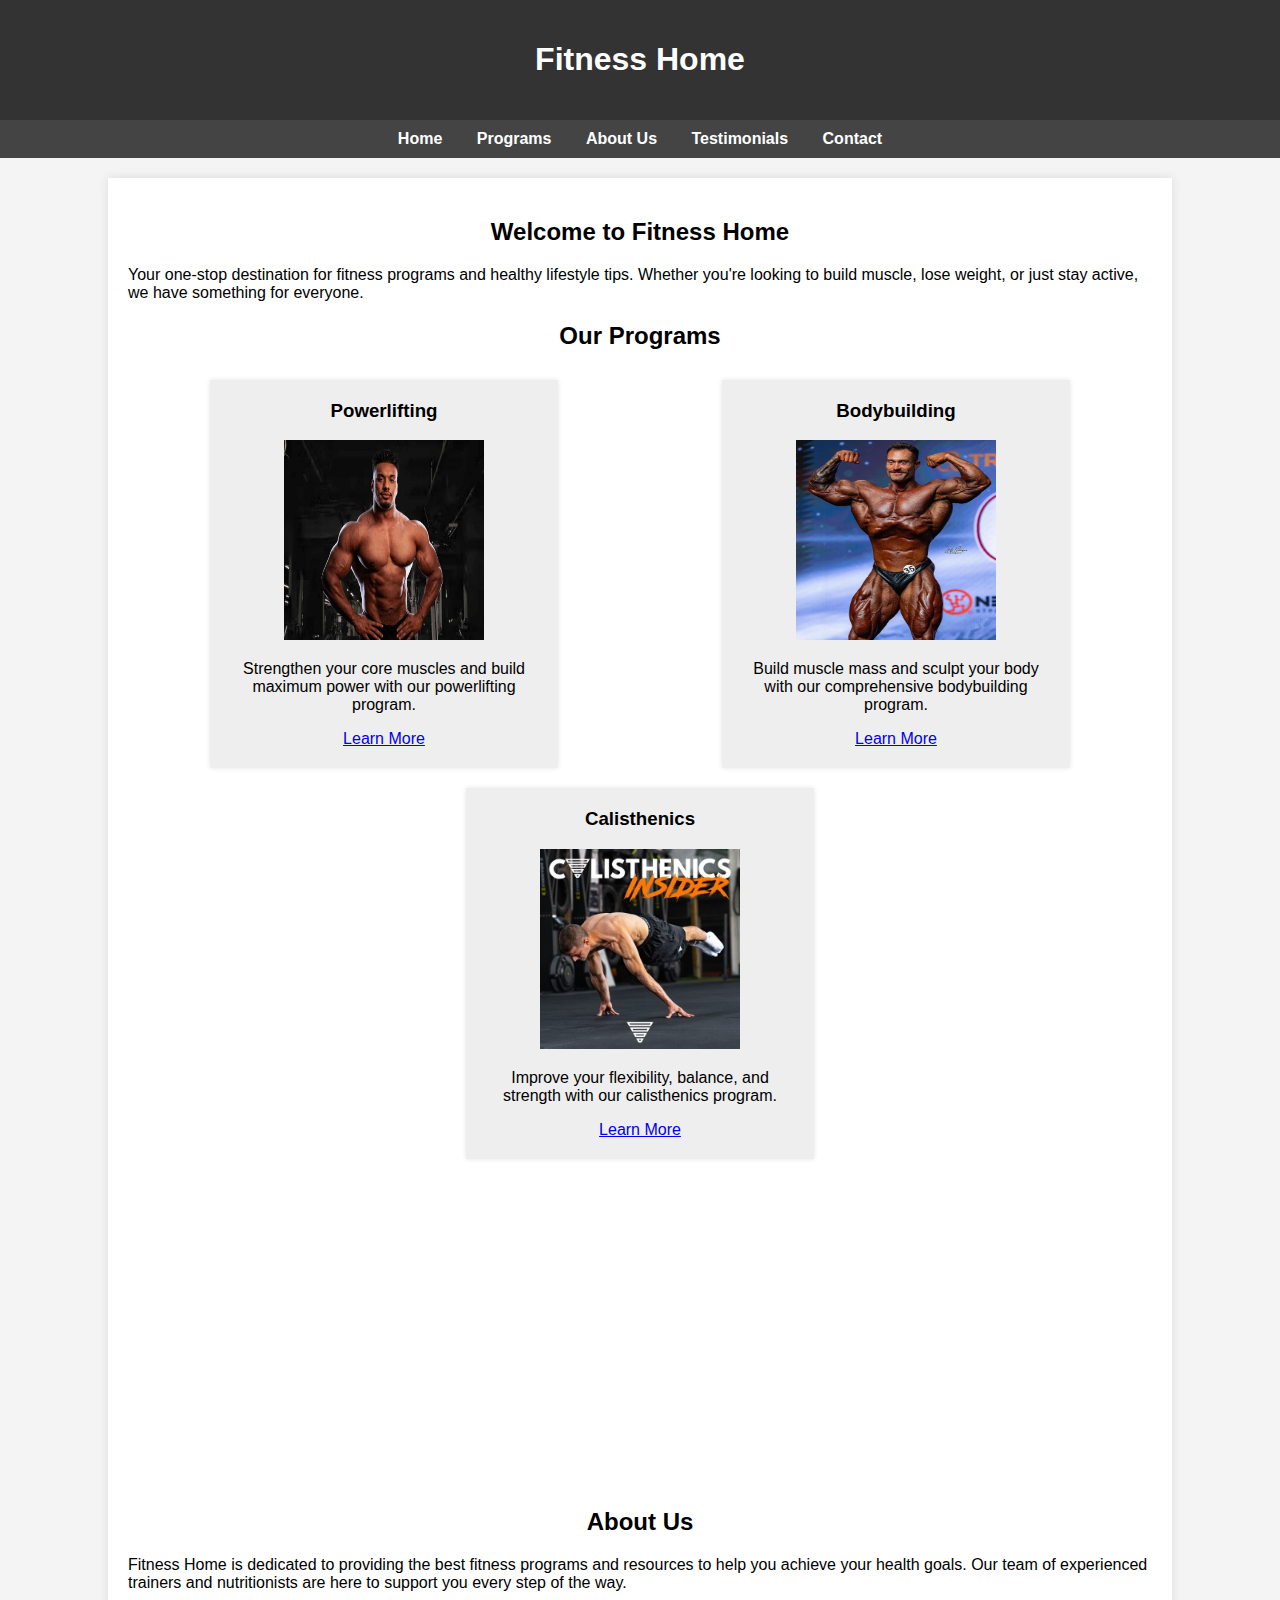
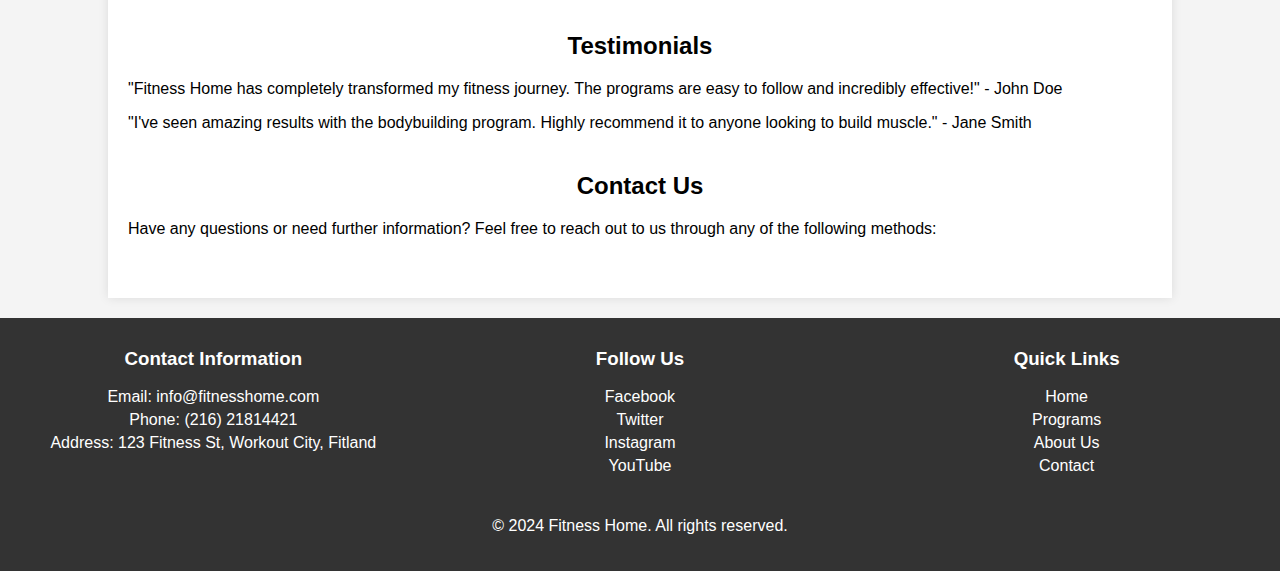
==== index.html @ 4f4866b4 "First Commit" ====
<!DOCTYPE html>
<html lang="en">
<head>
    <meta charset="UTF-8">
    <meta name="viewport" content="width=device-width, initial-scale=1.0">
    <title>Fitness Home</title>
    <style>
        body {
            font-family: Arial, sans-serif;
            margin: 0;
            padding: 0;
            background-color: #f4f4f4;
        }
        header {
            background: #333;
            color: #fff;
            padding: 20px 0;
            text-align: center;
        }
        nav {
            background: #444;
            color: #fff;
            padding: 10px;
            text-align: center;
        }
        nav a {
            color: #fff;
            margin: 0 15px;
            text-decoration: none;
            font-weight: bold;
        }
        .container {
            width: 80%;
            margin: 20px auto;
            padding: 20px;
            background: #fff;
            box-shadow: 0 0 10px rgba(0, 0, 0, 0.1);
        }
        .container h2 {
            text-align: center;
        }
        footer {
            background: #333;
            color: #fff;
            text-align: center;
            padding: 20px 0;
            position: relative;
            bottom: 0;
            width: 100%;
        }
        .footer-container {
            display: flex;
            justify-content: space-around;
            flex-wrap: wrap;
        }
        .footer-column {
            width: 30%;
            margin: 10px 0;
        }
        .footer-column h3 {
            margin-top: 0;
        }
        .footer-column ul {
            list-style: none;
            padding: 0;
        }
        .footer-column ul li {
            margin: 5px 0;
        }
        .footer-column ul li a {
            color: #fff;
            text-decoration: none;
        }
        .programs {
            display: flex;
            justify-content: space-around;
            flex-wrap: wrap;
        }
        .program {
            background: #eee;
            margin: 10px;
            padding: 20px;
            width: 30%;
            box-shadow: 0 0 5px rgba(0, 0, 0, 0.1);
            text-align: center;
        }
        .program h3 {
            margin-top: 0;
        }
        .about, .testimonials, .contact {
            margin-bottom: 40px;
        }
    </style>
</head>
<body>
    <header>
        <h1>Fitness Home</h1>
    </header>
    <nav>
        <a href="#home">Home</a>
        <a href="#programs">Programs</a>
        <a href="#about">About Us</a>
        <a href="#testimonials">Testimonials</a>
        <a href="#contact">Contact</a>
    </nav>
    <div class="container">
        <section id="home">
            <h2>Welcome to Fitness Home</h2>
            <p>Your one-stop destination for fitness programs and healthy lifestyle tips. Whether you're looking to build muscle, lose weight, or just stay active, we have something for everyone.</p>
        </section>
        <section id="programs">
            <h2>Our Programs</h2>
            <div class="programs">
                <div class="program">
                    <h3>Powerlifting</h3>
                    <img width="200" height="200" src="./Larry-Wheels.jpg" alt="">
                    <p>Strengthen your core muscles and build maximum power with our powerlifting program.</p>
                    <a href="./powerlift.html">Learn More</a>
                </div>
                <div class="program">
                    <h3>Bodybuilding</h3>
                    <img width="200" height="200" src="./Chris Bumstead Cbum Classic Physique winner Stage Mr Olympia 2023.jpg" alt="">
                    <p>Build muscle mass and sculpt your body with our comprehensive bodybuilding program.</p>
                    <a href="./bodybuilding.html">Learn More</a>
                </div>
                <div class="program">
                    <h3>Calisthenics</h3>
                    <img width="200" height="200" src="./250x250bb.jpg" alt="">
                    <p>Improve your flexibility, balance, and strength with our calisthenics program.</p>
                    <a href="./Calisthenics.html">Learn More</a>
                </div>
            </div>
        </section>
        <section>
            <iframe width="100%" height="315" src="https://www.youtube.com/embed/M7RwzSuvTgs?si=Pke8dXAkOmlPY-Ou" title="YouTube video player" frameborder="0" allow="accelerometer; autoplay; clipboard-write; encrypted-media; gyroscope; picture-in-picture; web-share" referrerpolicy="strict-origin-when-cross-origin" allowfullscreen></iframe>
        </section>
        <section id="about" class="about">
            <h2>About Us</h2>
            <p>Fitness Home is dedicated to providing the best fitness programs and resources to help you achieve your health goals. Our team of experienced trainers and nutritionists are here to support you every step of the way.</p>
        </section>
        <section id="testimonials" class="testimonials">
            <h2>Testimonials</h2>
            <p>"Fitness Home has completely transformed my fitness journey. The programs are easy to follow and incredibly effective!" - John Doe</p>
            <p>"I've seen amazing results with the bodybuilding program. Highly recommend it to anyone looking to build muscle." - Jane Smith</p>
        </section>
        <section id="contact" class="contact">
            <h2>Contact Us</h2>
            <p>Have any questions or need further information? Feel free to reach out to us through any of the following methods:</p>
        </section>
    </div>
    <footer>
        <div class="footer-container">
            <div class="footer-column">
                <h3>Contact Information</h3>
                <ul>
                    <li>Email: info@fitnesshome.com</li>
                    <li>Phone: (216) 21814421</li>
                    <li>Address: 123 Fitness St, Workout City, Fitland</li>
                </ul>
            </div>
            <div class="footer-column">
                <h3>Follow Us</h3>
                <ul>
                    <li><a href="#">Facebook</a></li>
                    <li><a href="#">Twitter</a></li>
                    <li><a href="#">Instagram</a></li>
                    <li><a href="#">YouTube</a></li>
                </ul>
            </div>
            <div class="footer-column">
                <h3>Quick Links</h3>
                <ul>
                    <li><a href="#home">Home</a></li>
                    <li><a href="#programs">Programs</a></li>
                    <li><a href="#about">About Us</a></li>
                    <li><a href="#contact">Contact</a></li>
                </ul>
            </div>
        </div>
        <p>&copy; 2024 Fitness Home. All rights reserved.</p>
    </footer>
</body>
</html>
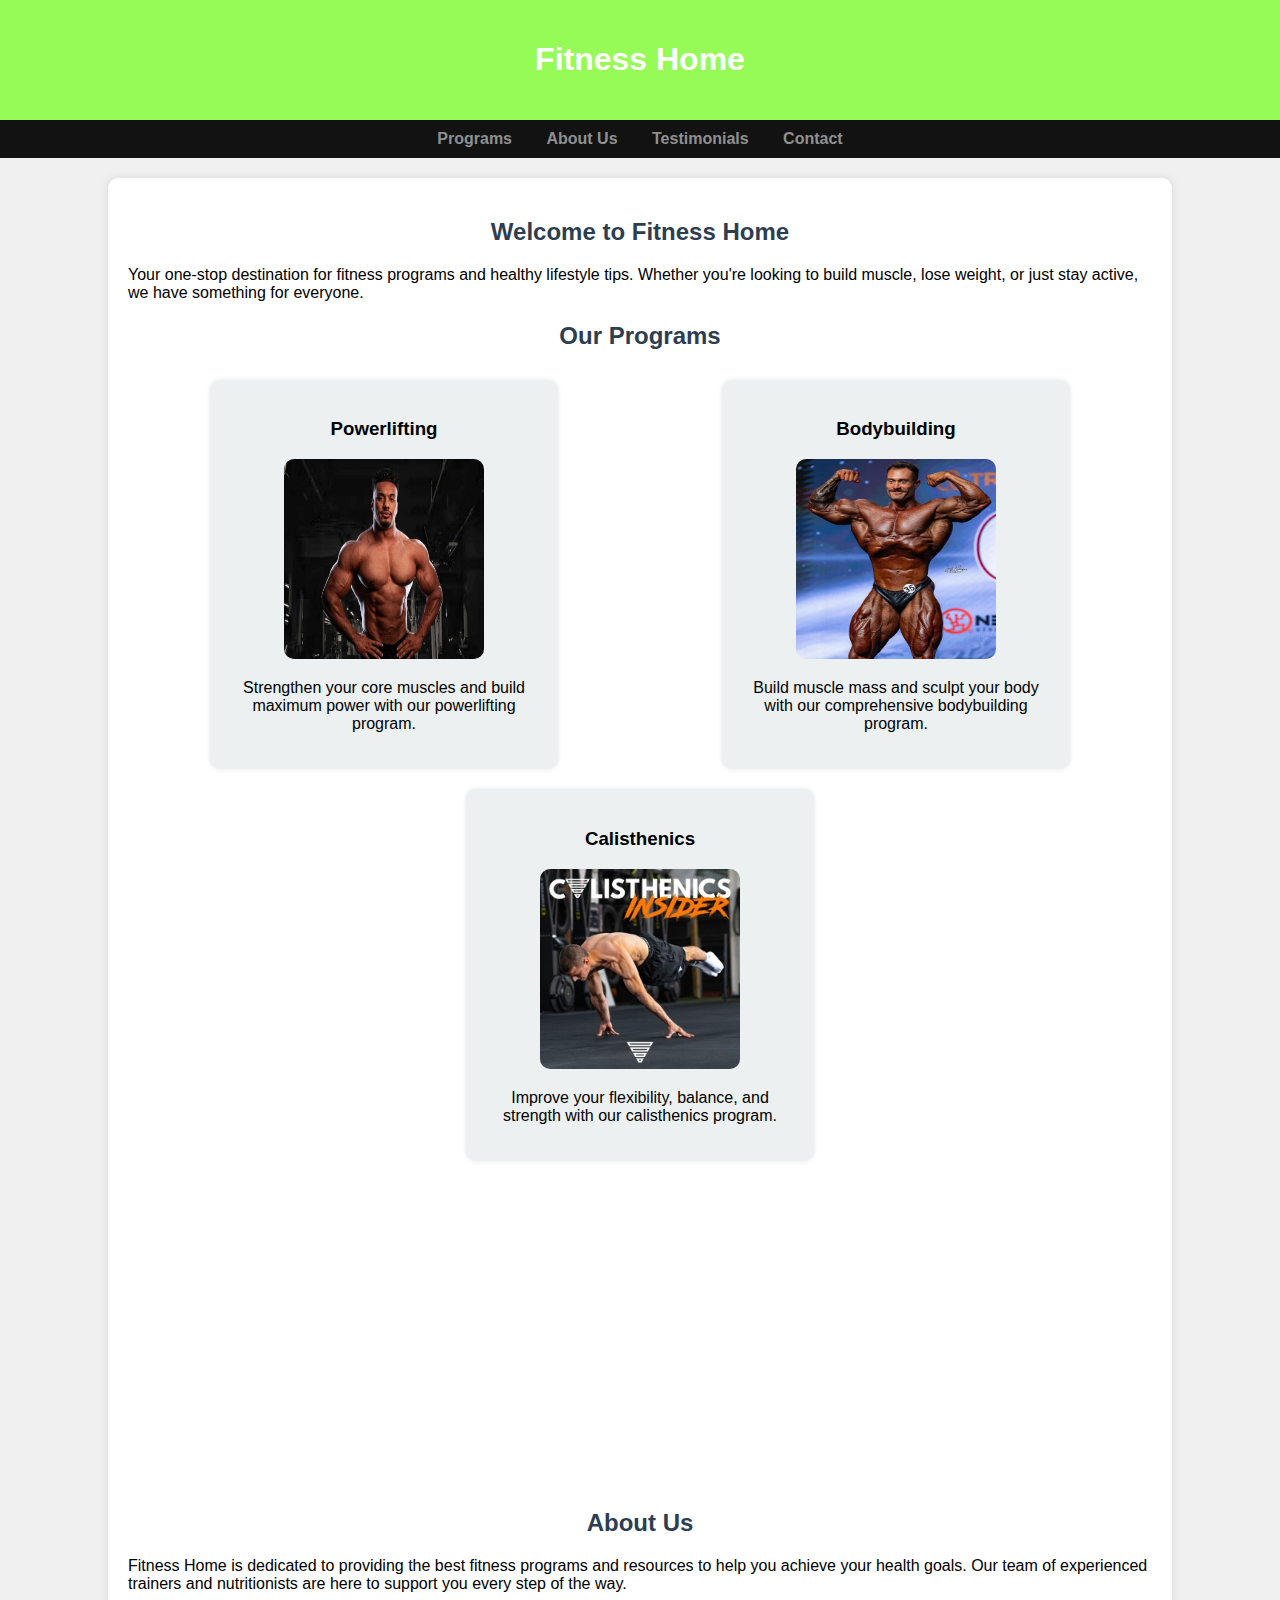
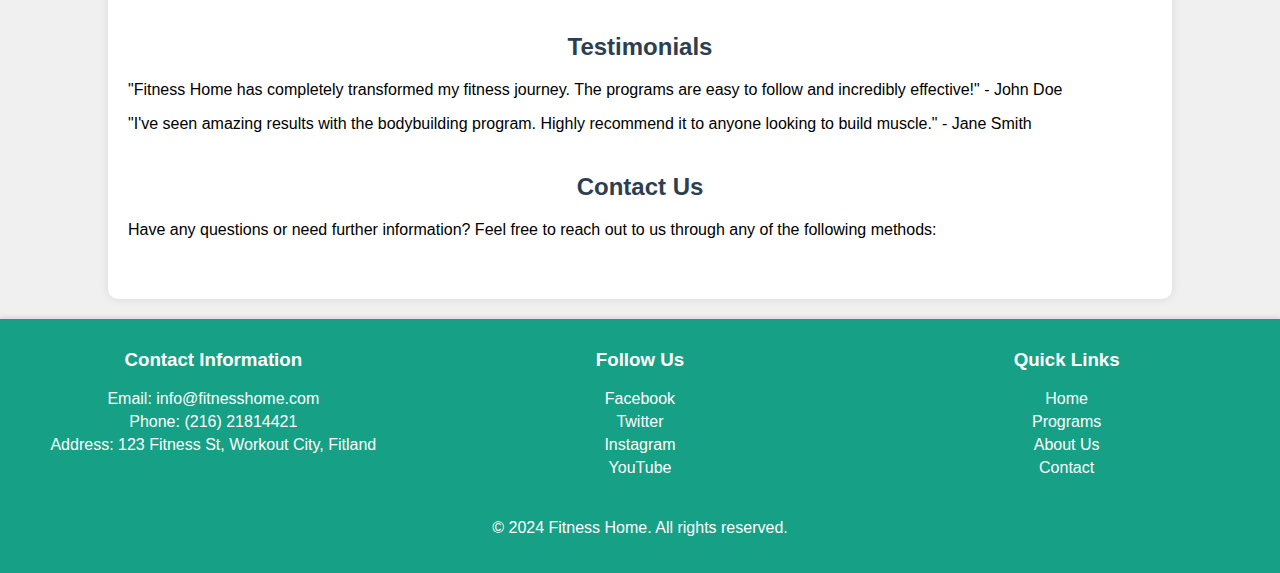
==== commit 10ced32a: "first commit" ====
--- a/index.html
+++ b/index.html
@@ -4,100 +4,14 @@
     <meta charset="UTF-8">
     <meta name="viewport" content="width=device-width, initial-scale=1.0">
     <title>Fitness Home</title>
-    <style>
-        body {
-            font-family: Arial, sans-serif;
-            margin: 0;
-            padding: 0;
-            background-color: #f4f4f4;
-        }
-        header {
-            background: #333;
-            color: #fff;
-            padding: 20px 0;
-            text-align: center;
-        }
-        nav {
-            background: #444;
-            color: #fff;
-            padding: 10px;
-            text-align: center;
-        }
-        nav a {
-            color: #fff;
-            margin: 0 15px;
-            text-decoration: none;
-            font-weight: bold;
-        }
-        .container {
-            width: 80%;
-            margin: 20px auto;
-            padding: 20px;
-            background: #fff;
-            box-shadow: 0 0 10px rgba(0, 0, 0, 0.1);
-        }
-        .container h2 {
-            text-align: center;
-        }
-        footer {
-            background: #333;
-            color: #fff;
-            text-align: center;
-            padding: 20px 0;
-            position: relative;
-            bottom: 0;
-            width: 100%;
-        }
-        .footer-container {
-            display: flex;
-            justify-content: space-around;
-            flex-wrap: wrap;
-        }
-        .footer-column {
-            width: 30%;
-            margin: 10px 0;
-        }
-        .footer-column h3 {
-            margin-top: 0;
-        }
-        .footer-column ul {
-            list-style: none;
-            padding: 0;
-        }
-        .footer-column ul li {
-            margin: 5px 0;
-        }
-        .footer-column ul li a {
-            color: #fff;
-            text-decoration: none;
-        }
-        .programs {
-            display: flex;
-            justify-content: space-around;
-            flex-wrap: wrap;
-        }
-        .program {
-            background: #eee;
-            margin: 10px;
-            padding: 20px;
-            width: 30%;
-            box-shadow: 0 0 5px rgba(0, 0, 0, 0.1);
-            text-align: center;
-        }
-        .program h3 {
-            margin-top: 0;
-        }
-        .about, .testimonials, .contact {
-            margin-bottom: 40px;
-        }
-    </style>
+    <link rel="stylesheet" href="./style.css">
 </head>
 <body>
     <header>
         <h1>Fitness Home</h1>
     </header>
     <nav>
-        <a href="#home">Home</a>
+    
         <a href="#programs">Programs</a>
         <a href="#about">About Us</a>
         <a href="#testimonials">Testimonials</a>
@@ -113,21 +27,18 @@
             <div class="programs">
                 <div class="program">
                     <h3>Powerlifting</h3>
-                    <img width="200" height="200" src="./Larry-Wheels.jpg" alt="">
+                    <a href="./powerlift.html"><img  width="500" height="500"src="./Larry-Wheels.jpg" alt="Powerlifting"></a>
                     <p>Strengthen your core muscles and build maximum power with our powerlifting program.</p>
-                    <a href="./powerlift.html">Learn More</a>
                 </div>
                 <div class="program">
                     <h3>Bodybuilding</h3>
-                    <img width="200" height="200" src="./Chris Bumstead Cbum Classic Physique winner Stage Mr Olympia 2023.jpg" alt="">
+                    <a href="./bodybuilding.html"><img width="500" height="500" src="./Chris Bumstead Cbum Classic Physique winner Stage Mr Olympia 2023.jpg" alt="Bodybuilding"></a>
                     <p>Build muscle mass and sculpt your body with our comprehensive bodybuilding program.</p>
-                    <a href="./bodybuilding.html">Learn More</a>
                 </div>
                 <div class="program">
                     <h3>Calisthenics</h3>
-                    <img width="200" height="200" src="./250x250bb.jpg" alt="">
+                    <a href="./Calisthenics.html"><img width="500" height="500" src="./250x250bb.jpg" alt="Calisthenics"></a>
                     <p>Improve your flexibility, balance, and strength with our calisthenics program.</p>
-                    <a href="./Calisthenics.html">Learn More</a>
                 </div>
             </div>
         </section>
@@ -181,3 +92,4 @@
     </footer>
 </body>
 </html>
+
--- a/style.css
+++ b/style.css
@@ -0,0 +1,140 @@
+/* General Styles */
+body {
+    font-family: Verdana, Geneva, Tahoma, sans-serif;
+    margin: 0;
+    padding: 0;
+    background-color: #f0f0f0;
+}
+
+/* Header Styles */
+header {
+    background: #97FB57;
+    color: #fff;
+    padding: 20px 0;
+    text-align: center;
+    box-shadow: 0 2px 4px rgba(0, 0, 0, 0.1);
+}
+
+/* Navigation Styles */
+nav {
+    background: #121212;
+    color: #fff;
+    padding: 10px;
+    text-align: center;
+}
+
+nav a {
+    color: #909090;
+    margin: 0 15px;
+    text-decoration: none;
+    font-weight: bold;
+    transition: color 0.3s;
+}
+
+nav a:hover {
+    color: #853030;
+}
+
+/* Container Styles */
+.container {
+    width: 80%;
+    margin: 20px auto;
+    padding: 20px;
+    background: #fff;
+    box-shadow: 0 0 10px rgba(0, 0, 0, 0.1);
+    border-radius: 10px;
+}
+
+/* Section Titles */
+.container h2 {
+    text-align: center;
+    margin-bottom: 20px;
+    color: #2c3e50;
+}
+
+/* Program Styles */
+.programs {
+    display: flex;
+    justify-content: space-around;
+    flex-wrap: wrap;
+}
+
+.program {
+    background: #ecf0f1;
+    margin: 10px;
+    padding: 20px;
+    width: 30%;
+    
+    box-shadow: 0 0 5px rgba(0, 0, 0, 0.1);
+    text-align: center;
+    border-radius: 10px;
+    transition: transform 0.3s, background 0.3s;
+}
+
+.program:hover {
+    transform: scale(1.05);
+    background: #bdc3c7;
+}
+
+.program img {
+    border-radius: 10px;
+    transition: transform 0.3s;
+    width: 200px;
+
+    height: 200px;
+}
+
+.program img:hover {
+    transform: scale(1.1);
+}
+
+/* About, Testimonials, and Contact Styles */
+.about, .testimonials, .contact {
+    margin-bottom: 40px;
+}
+
+/* Footer Styles */
+footer {
+    background: #16a085;
+    color: #fff;
+    text-align: center;
+    padding: 20px 0;
+    position: relative;
+    bottom: 0;
+    width: 100%;
+    box-shadow: 0 -2px 4px rgba(0, 0, 0, 0.1);
+}
+
+.footer-container {
+    display: flex;
+    justify-content: space-around;
+    flex-wrap: wrap;
+}
+
+.footer-column {
+    width: 30%;
+    margin: 10px 0;
+}
+
+.footer-column h3 {
+    margin-top: 0;
+}
+
+.footer-column ul {
+    list-style: none;
+    padding: 0;
+}
+
+.footer-column ul li {
+    margin: 5px 0;
+}
+
+.footer-column ul li a {
+    color: #fff;
+    text-decoration: none;
+    transition: color 0.3s;
+}
+
+.footer-column ul li a:hover {
+    color: #2ecc71;
+}
